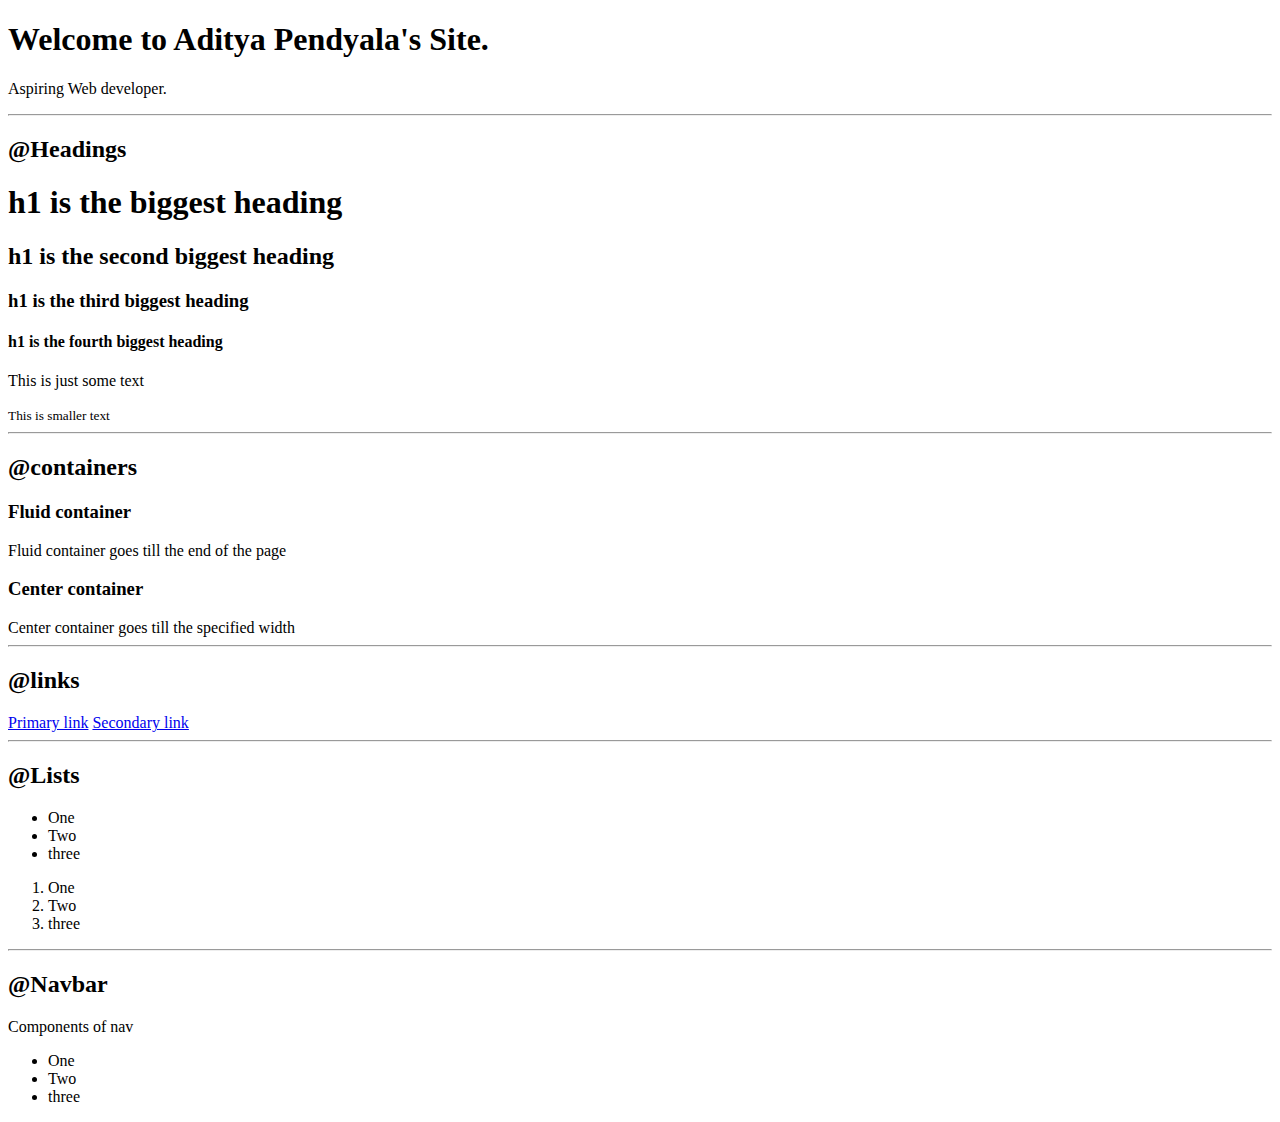
==== index.html @ 5afa1a67 "feat" ====
<!DOCTYPE html>
<html lang="en">
<head>
    <meta charset="UTF-8">
    <meta http-equiv="X-UA-Compatible" content="IE=edge">
    <meta name="viewport" content="width=device-width, initial-scale=1.0">
    <title>Aditya's Portfolio</title>
</head>
<body>
    <h1>Welcome to Aditya Pendyala's Site.
    </h1>
    <p>Aspiring Web developer.</p>
    <hr>
    <h2>@Headings</h2>

    <h1>h1 is the biggest heading</h1>
    <h2>h1 is the second biggest heading</h2>
    <h3>h1 is the third biggest heading</h3>
    <h4>h1 is the fourth biggest heading</h4>
    <p> This is just some text</p>
    <small>
        This is smaller text
    </small>
    <hr>
    <h2>@containers</h2>
    <h3>Fluid container</h3>
    <div>Fluid container goes till the end of the page</div>
    <h3>Center container</h3>
    <div>Center container goes till the specified width</div>
    <hr>
    <h2>@links</h2>
    <a href="https://www.youtube.com/watch?v=MEg-oqI9qmw">Primary link</a>
    <a href="https://www.youtube.com/watch?v=KpXsfimrkFo">Secondary link</a>
    <hr>
    <h2>@Lists</h2>
    <ul>
        <li>One</li>
        <li>Two</li>
        <li>three</li>
    </ul>
    <ol>
        <li>One</li>
        <li>Two</li>
        <li>three</li>
    </ol>
    <hr>
    <h2>@Navbar</h2>
    <nav>
    <div>Components of nav</div>
    <ul>
        <li>One</li>
        <li>Two</li>
        <li>three</li>
    </ul>
    </nav>
</body>
</html>
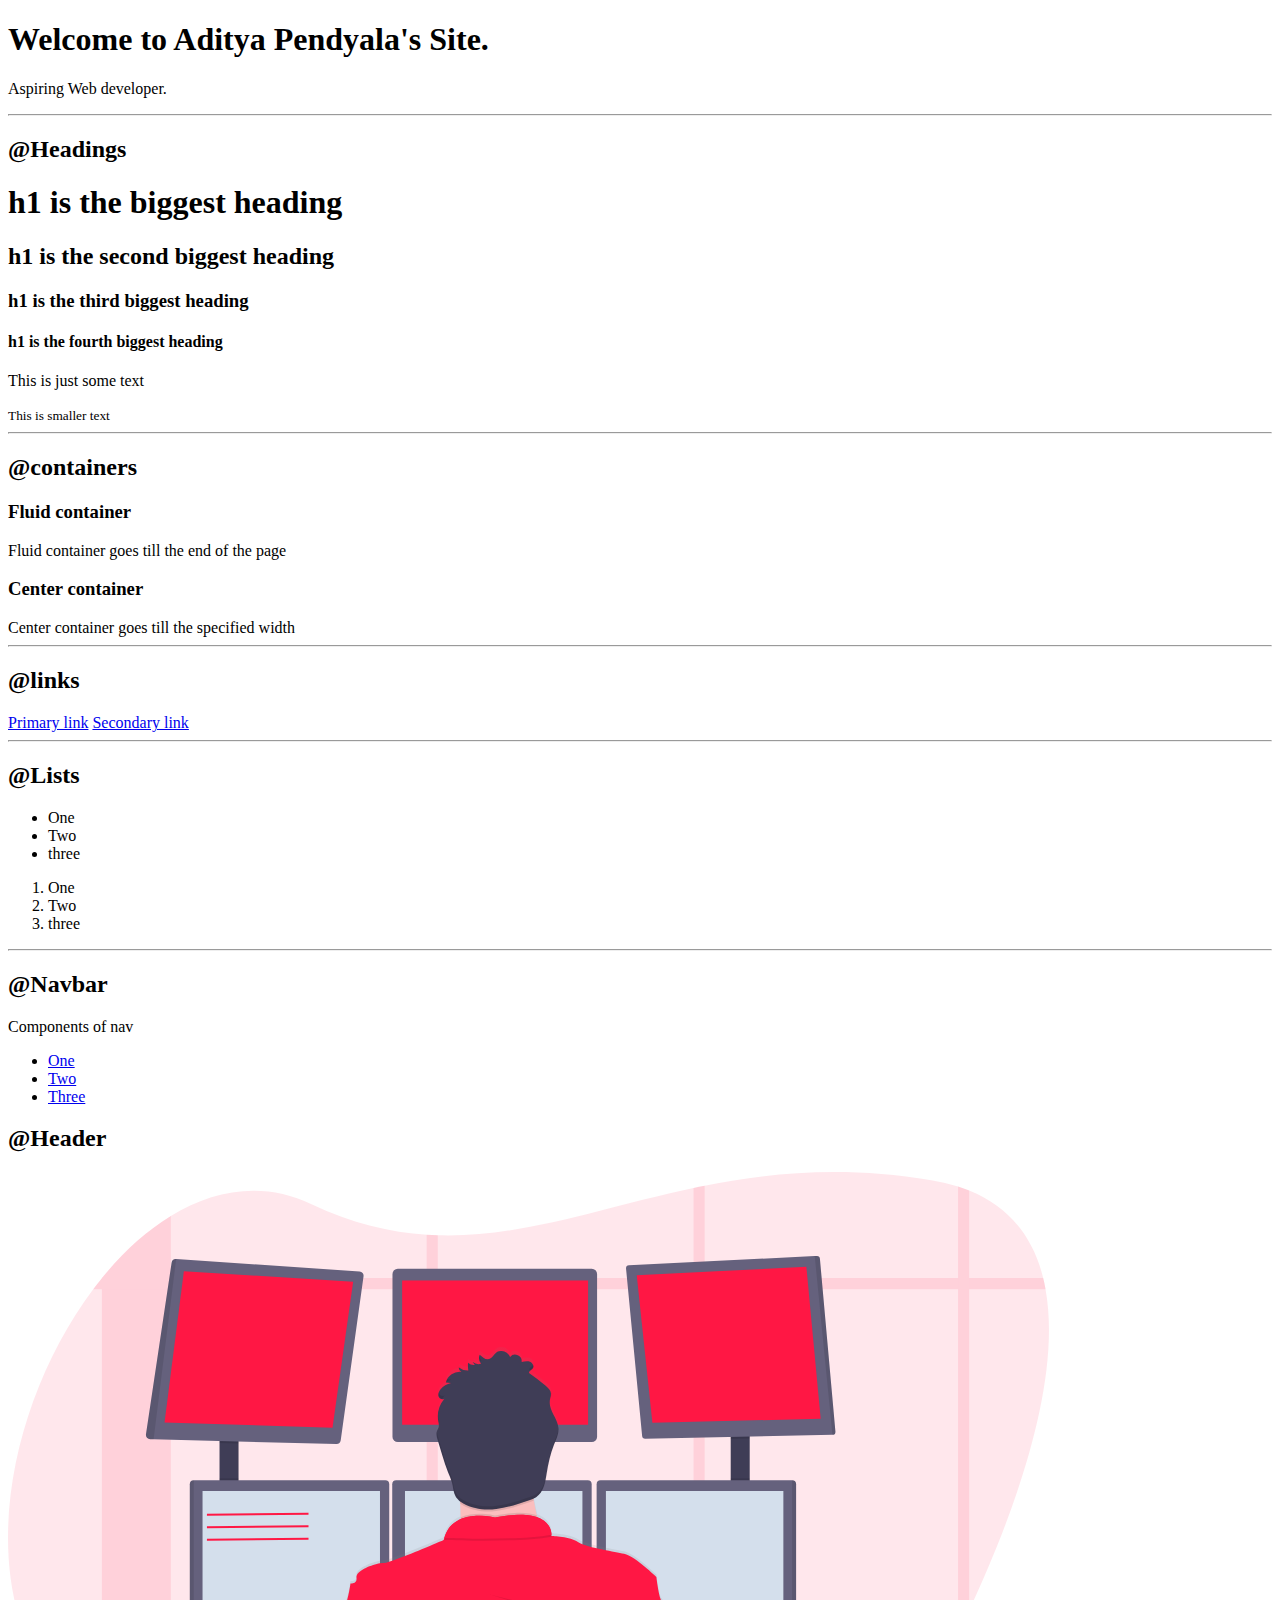
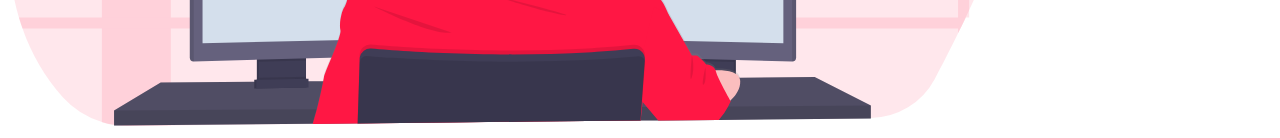
==== commit 143ebfc4: "feat" ====
--- a/index.html
+++ b/index.html
@@ -46,12 +46,16 @@
     <hr>
     <h2>@Navbar</h2>
     <nav>
-    <div>Components of nav</div>
-    <ul>
-        <li>One</li>
-        <li>Two</li>
-        <li>three</li>
-    </ul>
+     <div>Components of nav</div>
+     <ul>
+        <li><a href="/">One</a></li>
+        <li><a href="/">Two</a></li>
+        <li><a href="/">Three</a></li>
+     </ul>
     </nav>
+    <h2>@Header</h2>
+    <header>
+        <img src="images/undraw_programming_2svr.svg">
+    </header>
 </body>
 </html>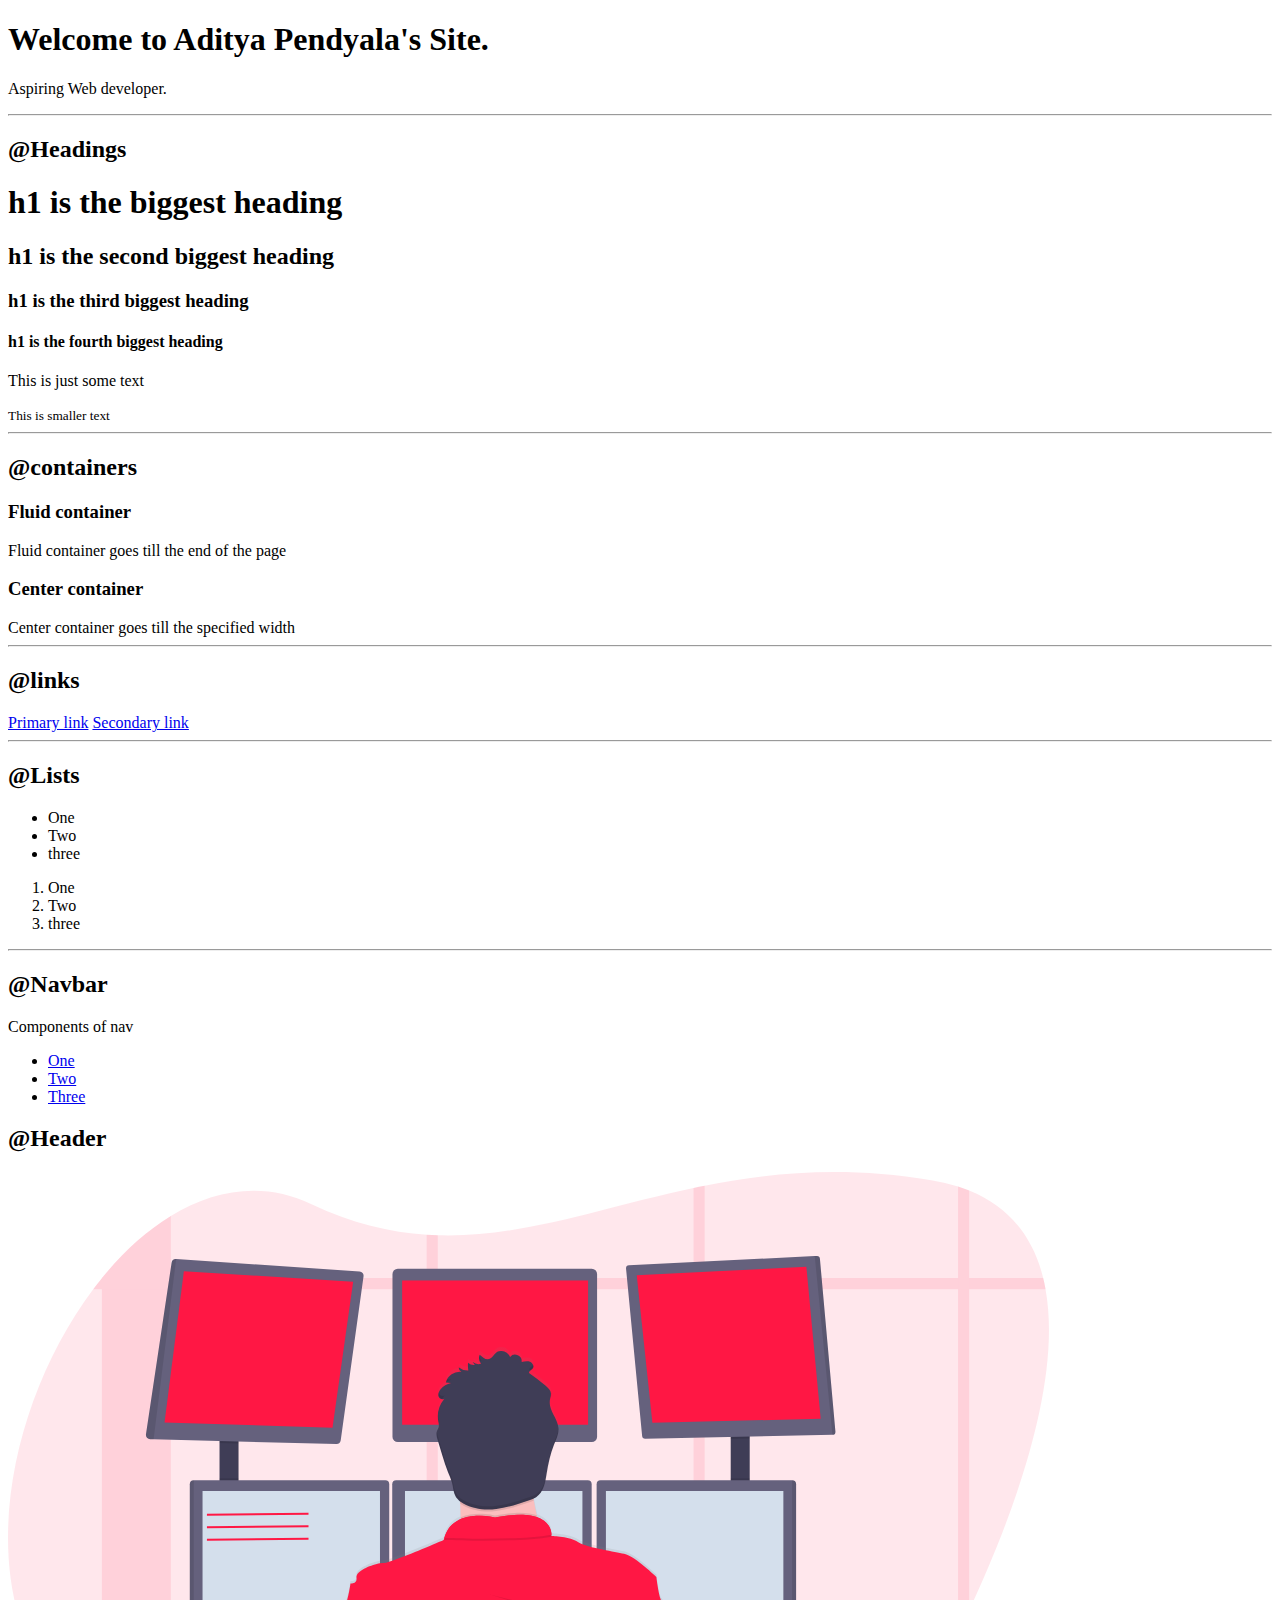
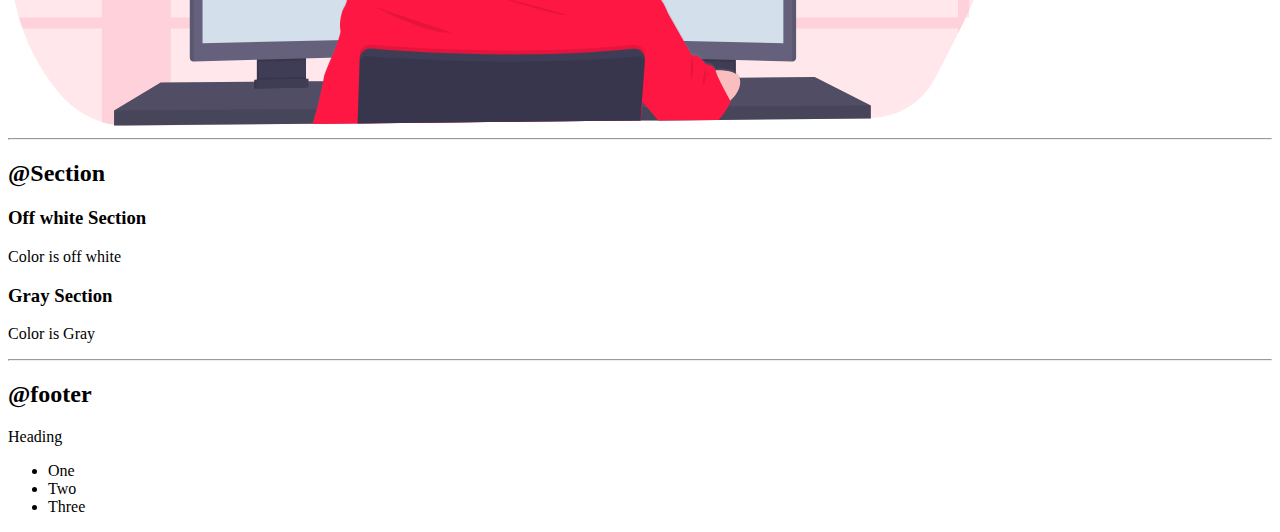
==== commit d9c51af7: "feat" ====
--- a/index.html
+++ b/index.html
@@ -1,11 +1,13 @@
 <!DOCTYPE html>
 <html lang="en">
+
 <head>
     <meta charset="UTF-8">
     <meta http-equiv="X-UA-Compatible" content="IE=edge">
     <meta name="viewport" content="width=device-width, initial-scale=1.0">
     <title>Aditya's Portfolio</title>
 </head>
+
 <body>
     <h1>Welcome to Aditya Pendyala's Site.
     </h1>
@@ -46,16 +48,37 @@
     <hr>
     <h2>@Navbar</h2>
     <nav>
-     <div>Components of nav</div>
-     <ul>
-        <li><a href="/">One</a></li>
-        <li><a href="/">Two</a></li>
-        <li><a href="/">Three</a></li>
-     </ul>
+        <div>Components of nav</div>
+        <ul>
+            <li><a href="/">One</a></li>
+            <li><a href="/">Two</a></li>
+            <li><a href="/">Three</a></li>
+        </ul>
     </nav>
     <h2>@Header</h2>
     <header>
         <img src="images/undraw_programming_2svr.svg">
     </header>
+    <hr>
+    <h2>@Section</h2>
+    <section>
+        <h3>Off white Section</h3>
+        <p>Color is off white</p>
+    </section>
+    <section>
+        <h3>Gray Section</h3>
+        <p>Color is Gray</p>
+    </section>
+    <hr>
+    <h2>@footer</h2>
+    <footer>
+        <div>Heading</div>
+        <ul>
+            <li>One</li>
+            <li>Two</li>
+            <li>Three</li>
+        </ul>
+    </footer>
 </body>
+
 </html>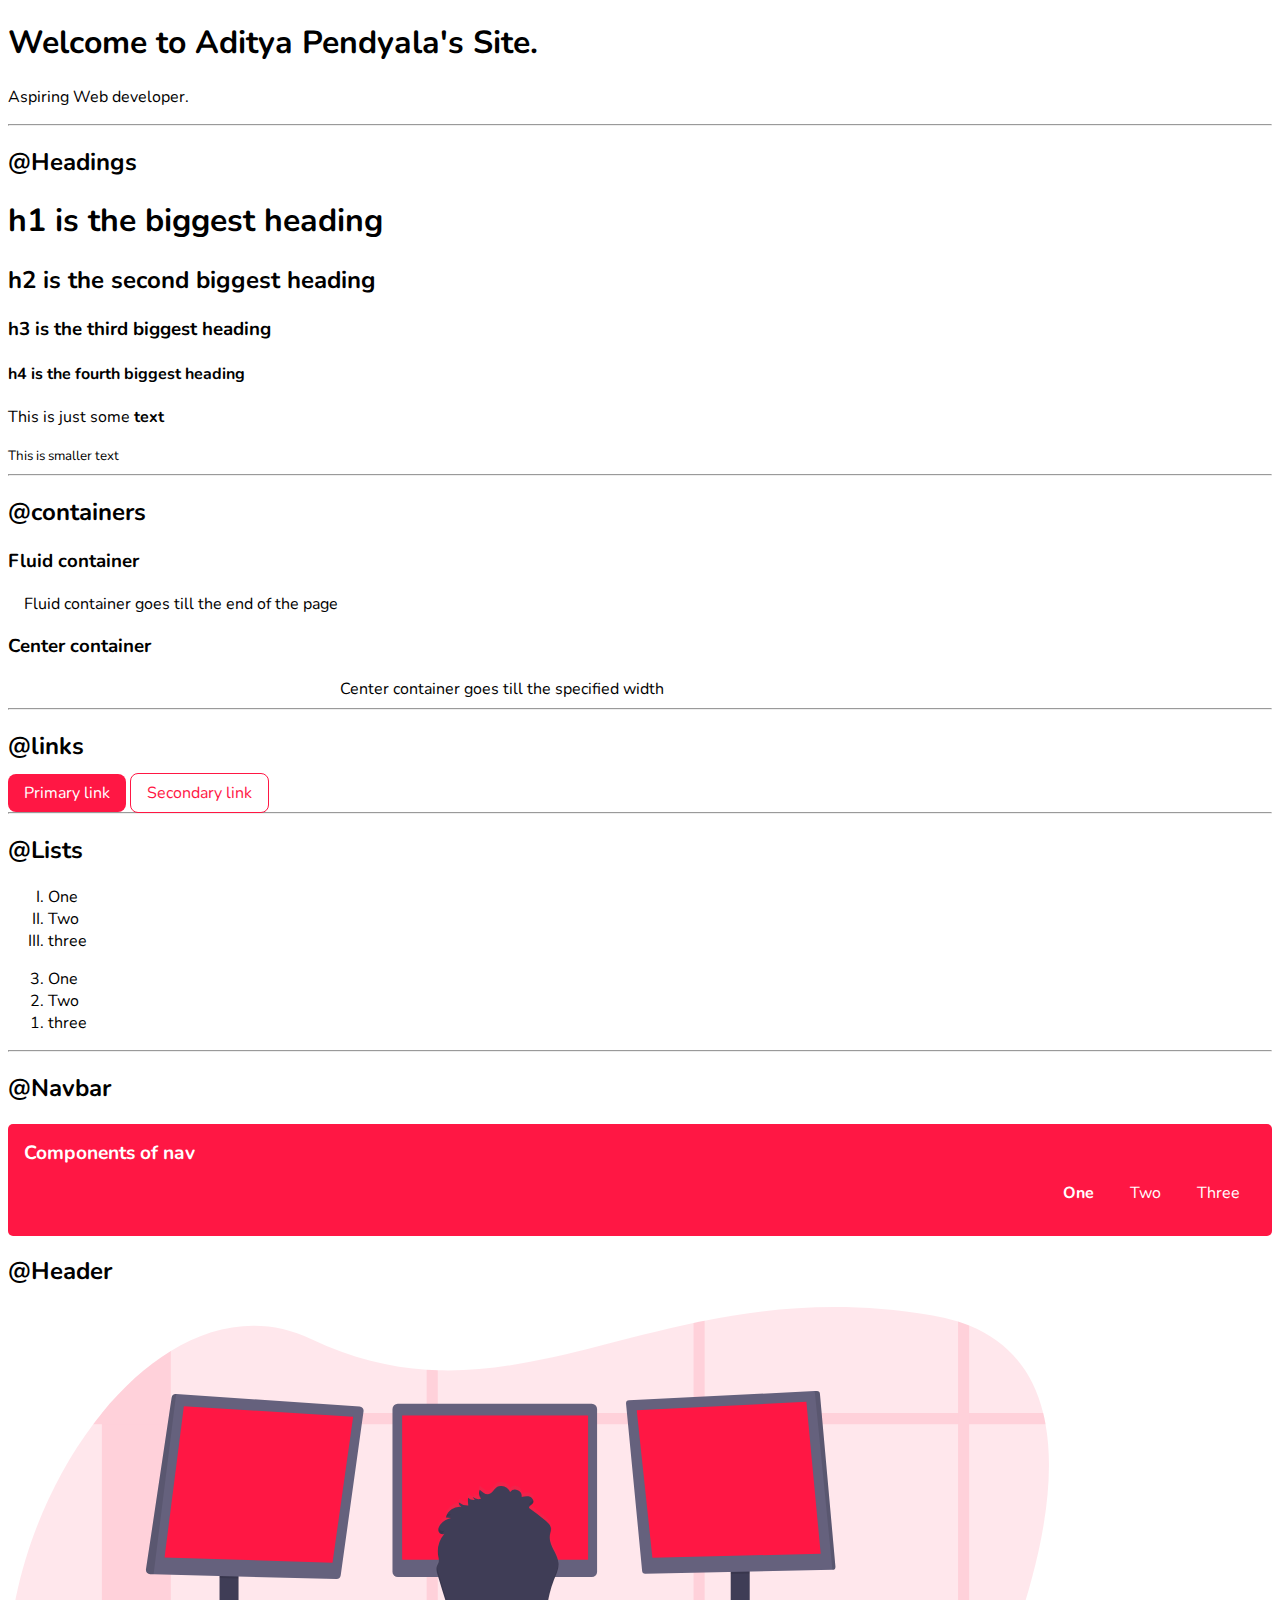
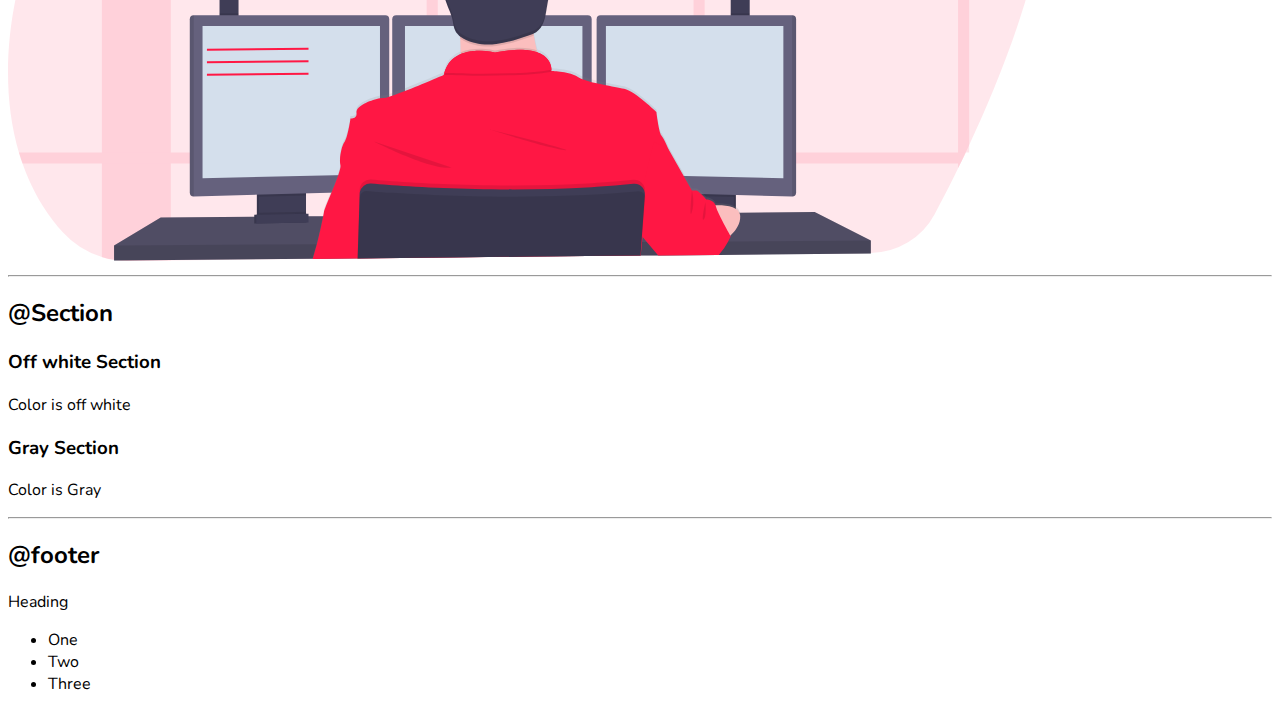
==== commit a9c4c84b: "feat" ====
--- a/index.html
+++ b/index.html
@@ -5,6 +5,7 @@
     <meta charset="UTF-8">
     <meta http-equiv="X-UA-Compatible" content="IE=edge">
     <meta name="viewport" content="width=device-width, initial-scale=1.0">
+    <link href="styles.css" rel="stylesheet"/>
     <title>Aditya's Portfolio</title>
 </head>
 
@@ -16,43 +17,43 @@
     <h2>@Headings</h2>
 
     <h1>h1 is the biggest heading</h1>
-    <h2>h1 is the second biggest heading</h2>
-    <h3>h1 is the third biggest heading</h3>
-    <h4>h1 is the fourth biggest heading</h4>
-    <p> This is just some text</p>
+    <h2>h2 is the second biggest heading</h2>
+    <h3>h3 is the third biggest heading</h3>
+    <h4>h4 is the fourth biggest heading</h4>
+    <p> This is just some <strong>text</strong></p>
     <small>
         This is smaller text
     </small>
     <hr>
     <h2>@containers</h2>
     <h3>Fluid container</h3>
-    <div>Fluid container goes till the end of the page</div>
+    <div class="container">Fluid container goes till the end of the page</div>
     <h3>Center container</h3>
-    <div>Center container goes till the specified width</div>
+    <div class="container center-container">Center container goes till the specified width</div>
     <hr>
     <h2>@links</h2>
-    <a href="https://www.youtube.com/watch?v=MEg-oqI9qmw">Primary link</a>
-    <a href="https://www.youtube.com/watch?v=KpXsfimrkFo">Secondary link</a>
+    <a class="links link-primary" href="https://www.youtube.com/watch?v=MEg-oqI9qmw">Primary link</a>
+    <a class="links link-secondary" href="https://www.youtube.com/watch?v=KpXsfimrkFo">Secondary link</a>
     <hr>
     <h2>@Lists</h2>
     <ul>
-        <li>One</li>
-        <li>Two</li>
-        <li>three</li>
+        <li class="list-type">One</li>
+        <li class="list-type">Two</li>
+        <li class="list-type">three</li>
     </ul>
-    <ol>
+    <ol reversed>
         <li>One</li>
         <li>Two</li>
         <li>three</li>
     </ol>
     <hr>
     <h2>@Navbar</h2>
-    <nav>
-        <div>Components of nav</div>
-        <ul>
-            <li><a href="/">One</a></li>
-            <li><a href="/">Two</a></li>
-            <li><a href="/">Three</a></li>
+    <nav class="navigation">
+        <div class="navbrand">Components of nav</div>
+        <ul class="list-no-bullet">
+            <li class="inline-list"><a class="links link-active" href="/">One</a></li>
+            <li class="inline-list"><a class="links" href="/">Two</a></li>
+            <li class="inline-list"><a class="links" href="/">Three</a></li>
         </ul>
     </nav>
     <h2>@Header</h2>
--- a/styles.css
+++ b/styles.css
@@ -0,0 +1,55 @@
+@import url('https://fonts.googleapis.com/css2?family=Nunito:wght@400;700&display=swap');
+:root{
+    --primary-color: #FF1744;
+}
+body{
+    font-family: 'Nunito', sans-serif;
+}
+.container{
+    padding-left: 1rem;
+    padding-right: 1rem;
+}
+.center-container{
+    max-width: 600px;
+    margin: auto;
+}
+.links{
+    text-decoration: none;
+    padding: 0.5rem 1rem;
+}
+.link-primary{
+    background-color: var(--primary-color);
+    border-radius: 0.5rem;
+    color: white;
+}
+.link-secondary{
+    border: 1px solid var(--primary-color);
+    color: var(--primary-color);
+    border-radius: 0.5rem;
+}
+.list-type{
+    list-style: upper-roman;
+}
+.list-no-bullet{
+    list-style: none;
+    text-align: right;
+}
+.inline-list{
+    display: inline;
+}
+.navigation{
+    background-color: var(--primary-color);
+    color: white;
+    border-radius: 5px;
+    padding: 1rem;
+}
+.navigation .links{
+    color: white;
+}
+.navigation .navbrand{
+    font-weight: bold;
+    font-size: 1.2rem;
+}
+.navigation .link-active{
+    font-weight: bold;
+}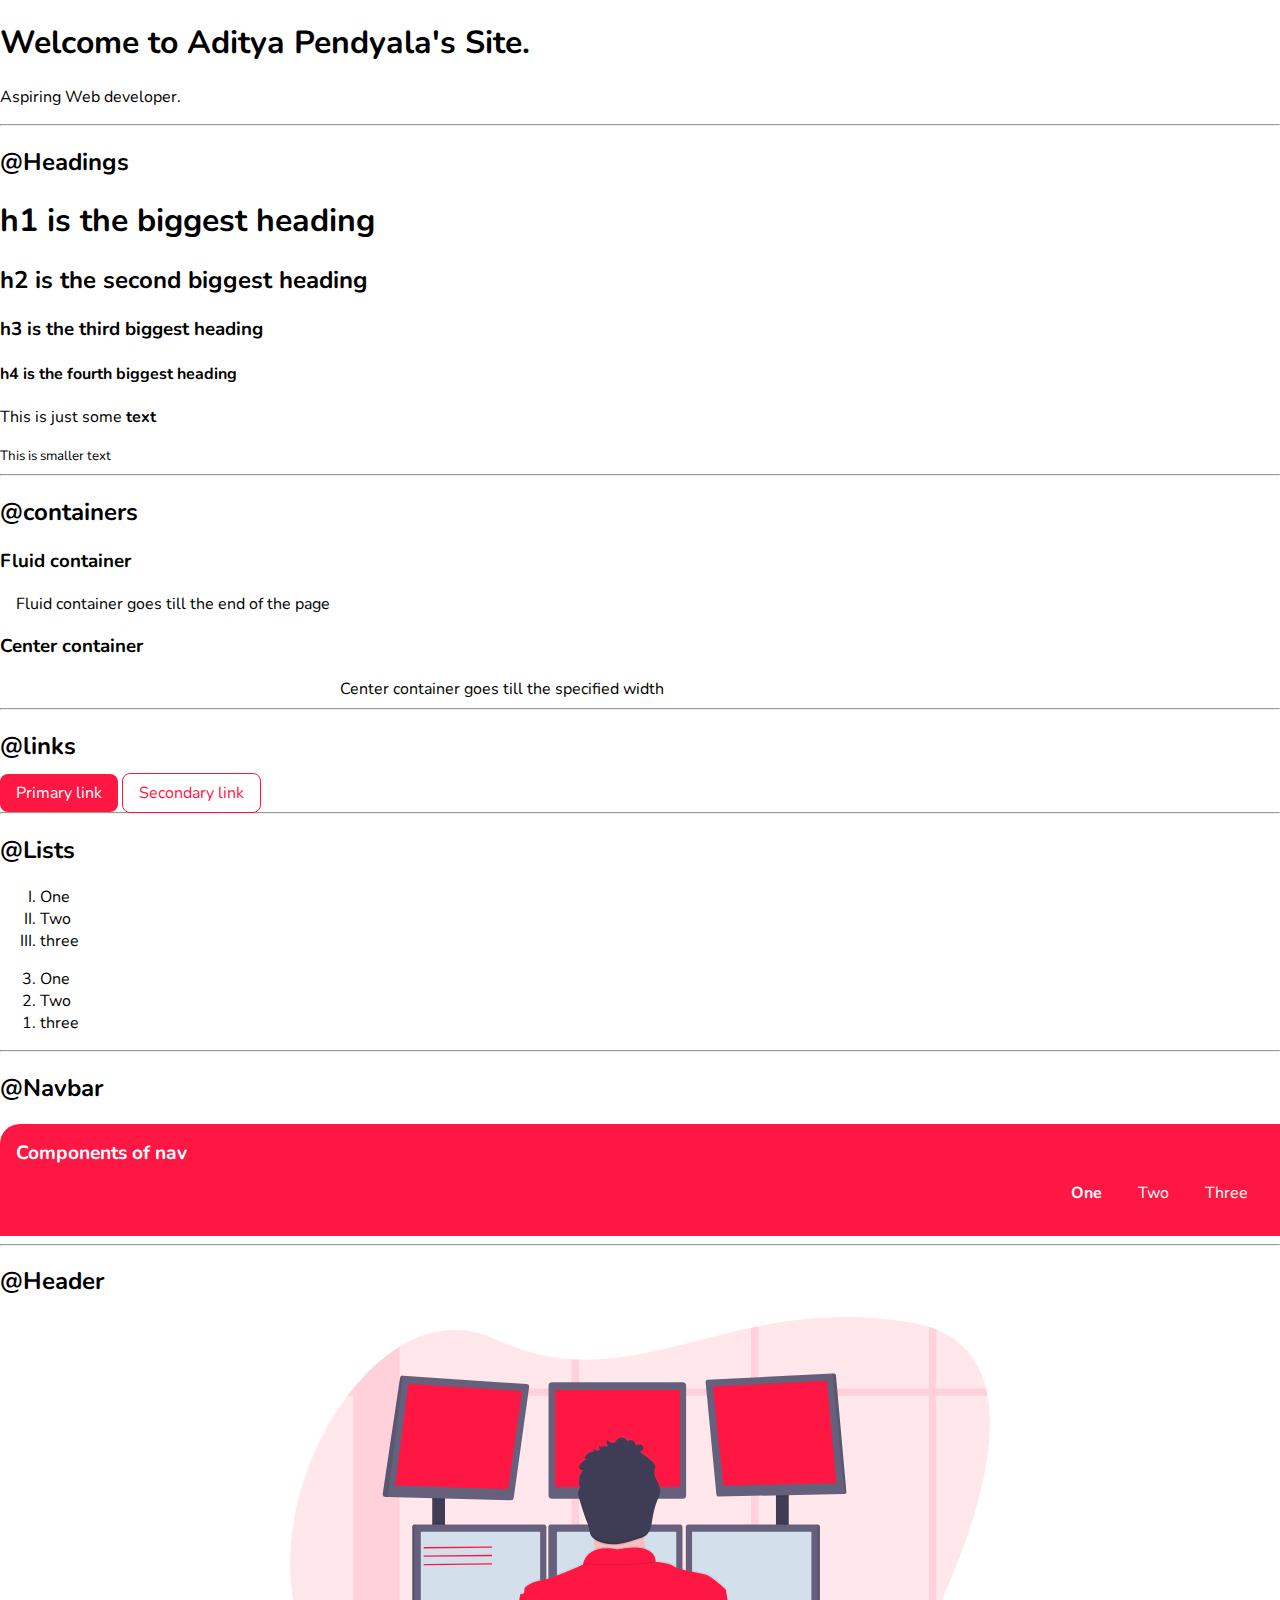
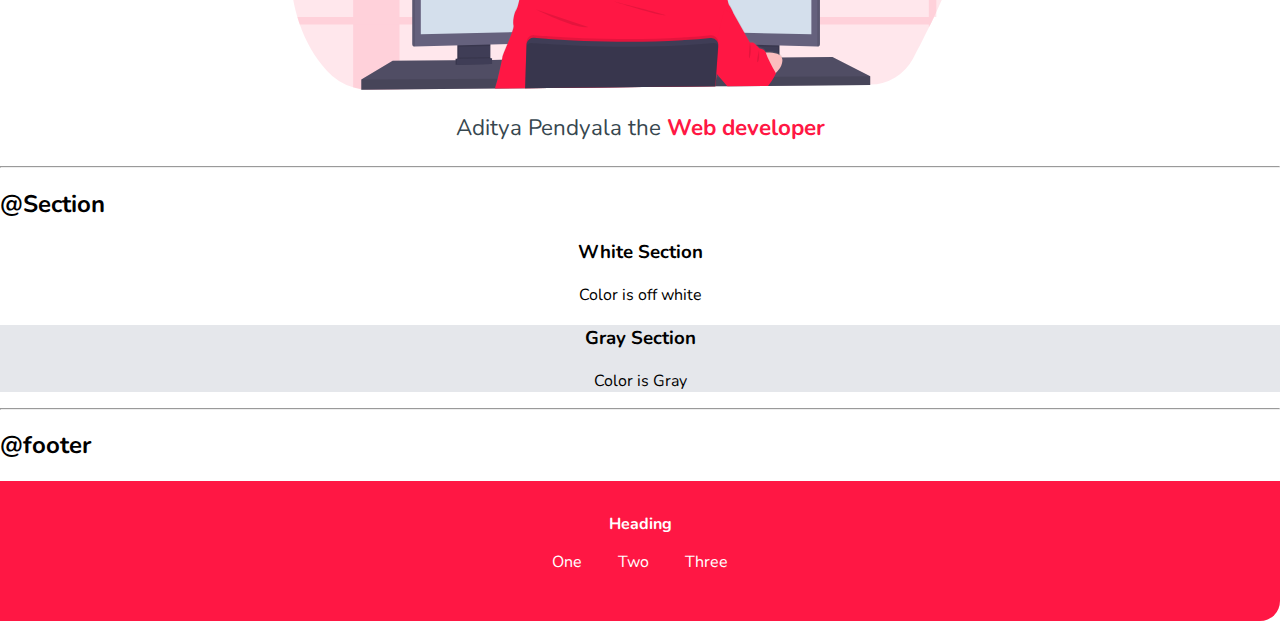
==== commit 640616a5: "feat" ====
--- a/index.html
+++ b/index.html
@@ -56,28 +56,34 @@
             <li class="inline-list"><a class="links" href="/">Three</a></li>
         </ul>
     </nav>
+    <hr>
     <h2>@Header</h2>
-    <header>
-        <img src="images/undraw_programming_2svr.svg">
+    <header class="hero">
+        <img class="hero-img" src="images/undraw_programming_2svr.svg">
+        <p class="hero-header">Aditya Pendyala the <Span class="hero-header-highlight">Web developer</Span></p>
     </header>
     <hr>
     <h2>@Section</h2>
-    <section>
-        <h3>Off white Section</h3>
+    <section class="section">
+        <div class="container center-container">
+        <h3>White Section</h3>
         <p>Color is off white</p>
+        </div>
     </section>
-    <section>
-        <h3>Gray Section</h3>
+    <section class="sectiongray">
+        <div class="container center-container">
+            <h3>Gray Section</h3>
         <p>Color is Gray</p>
+        </div>
     </section>
     <hr>
     <h2>@footer</h2>
-    <footer>
-        <div>Heading</div>
+    <footer class="footer">
+        <strong>Heading</strong>
         <ul>
-            <li>One</li>
-            <li>Two</li>
-            <li>Three</li>
+            <li class="inline-list"><a class="links" href="/">One</a></li>
+            <li class="inline-list"><a class="links" href="/">Two</a></li>
+            <li class="inline-list"><a class="links" href="/">Three</a></li>
         </ul>
     </footer>
 </body>
--- a/styles.css
+++ b/styles.css
@@ -1,9 +1,12 @@
 @import url('https://fonts.googleapis.com/css2?family=Nunito:wght@400;700&display=swap');
 :root{
     --primary-color: #FF1744;
+    --dark-grey: #37474f;
+    --offwhite: #E5E7EB;
 }
 body{
     font-family: 'Nunito', sans-serif;
+    margin: 0px;
 }
 .container{
     padding-left: 1rem;
@@ -40,7 +43,7 @@
 .navigation{
     background-color: var(--primary-color);
     color: white;
-    border-radius: 5px;
+    border-top-left-radius: 20px;
     padding: 1rem;
 }
 .navigation .links{
@@ -52,4 +55,39 @@
 }
 .navigation .link-active{
     font-weight: bold;
+}
+.hero .hero-header{
+    color: var(--dark-grey);
+    font-size: 1.4rem;
+    text-align: center;
+}
+.hero .hero-header-highlight{
+    font-weight: bold;
+    color: var(--primary-color);
+}
+.hero .hero-img{
+    max-width: 700px;
+    display: block;
+    margin: auto;
+}
+.section{
+    text-align: center;
+}
+.sectiongray{
+    text-align: center;
+    background-color: var(--offwhite);
+}
+.footer{
+    background-color: var(--primary-color);
+    color: white;
+    text-align: center;
+    padding: 2rem 1rem;
+    border-bottom-right-radius: 20px;
+}
+.footer .links{
+    color: white;
+
+}
+.footer ul{
+    padding-inline-start: 0px;
 }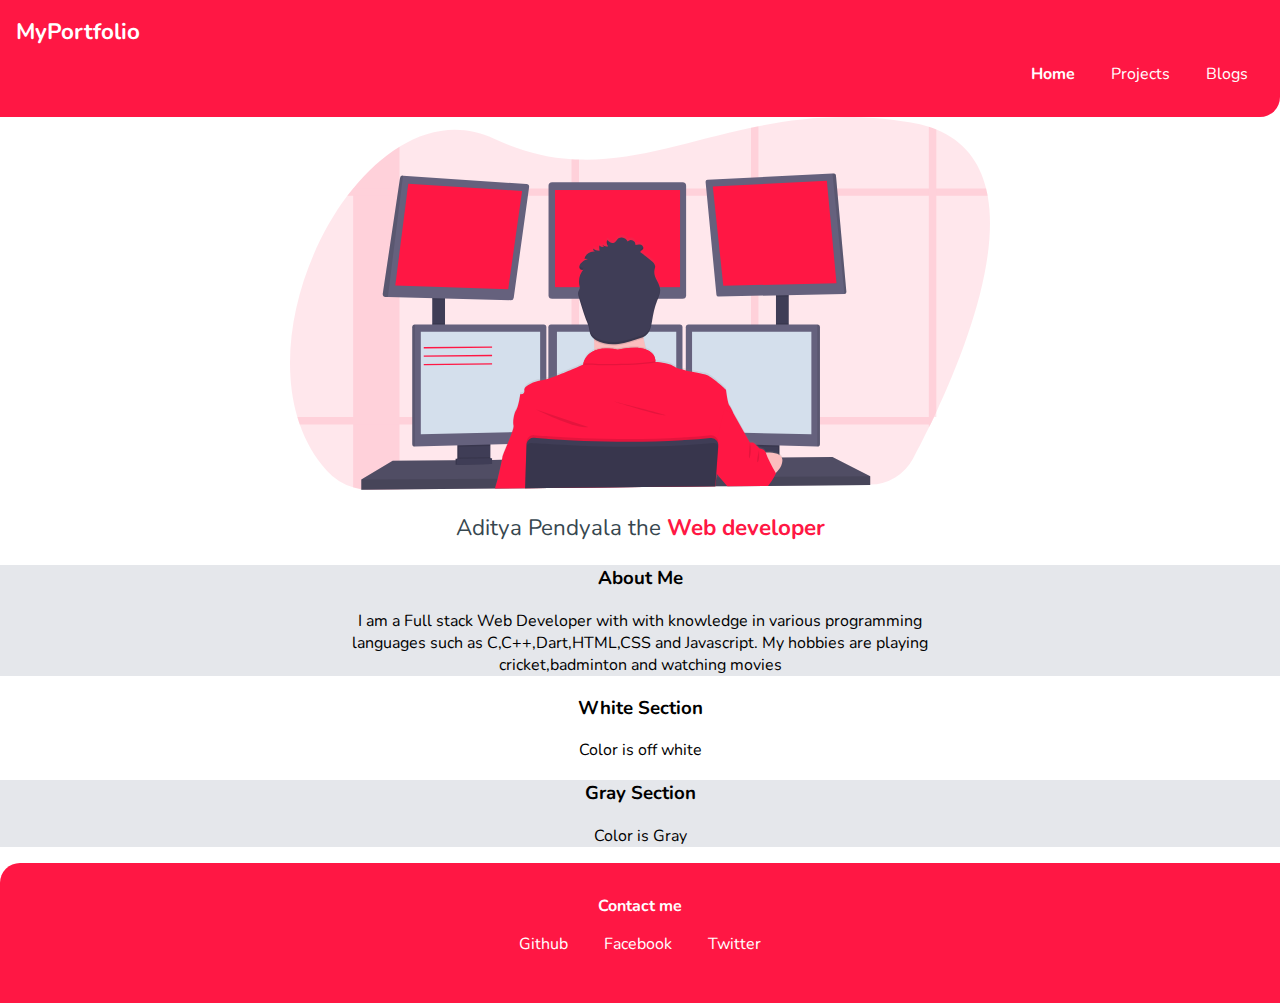
==== commit 539c5408: "feat" ====
--- a/index.html
+++ b/index.html
@@ -1,69 +1,31 @@
 <!DOCTYPE html>
 <html lang="en">
-
 <head>
     <meta charset="UTF-8">
     <meta http-equiv="X-UA-Compatible" content="IE=edge">
     <meta name="viewport" content="width=device-width, initial-scale=1.0">
     <link href="styles.css" rel="stylesheet"/>
-    <title>Aditya's Portfolio</title>
+    <title>MyPortfolio</title>
 </head>
-
 <body>
-    <h1>Welcome to Aditya Pendyala's Site.
-    </h1>
-    <p>Aspiring Web developer.</p>
-    <hr>
-    <h2>@Headings</h2>
-
-    <h1>h1 is the biggest heading</h1>
-    <h2>h2 is the second biggest heading</h2>
-    <h3>h3 is the third biggest heading</h3>
-    <h4>h4 is the fourth biggest heading</h4>
-    <p> This is just some <strong>text</strong></p>
-    <small>
-        This is smaller text
-    </small>
-    <hr>
-    <h2>@containers</h2>
-    <h3>Fluid container</h3>
-    <div class="container">Fluid container goes till the end of the page</div>
-    <h3>Center container</h3>
-    <div class="container center-container">Center container goes till the specified width</div>
-    <hr>
-    <h2>@links</h2>
-    <a class="links link-primary" href="https://www.youtube.com/watch?v=MEg-oqI9qmw">Primary link</a>
-    <a class="links link-secondary" href="https://www.youtube.com/watch?v=KpXsfimrkFo">Secondary link</a>
-    <hr>
-    <h2>@Lists</h2>
-    <ul>
-        <li class="list-type">One</li>
-        <li class="list-type">Two</li>
-        <li class="list-type">three</li>
-    </ul>
-    <ol reversed>
-        <li>One</li>
-        <li>Two</li>
-        <li>three</li>
-    </ol>
-    <hr>
-    <h2>@Navbar</h2>
     <nav class="navigation">
-        <div class="navbrand">Components of nav</div>
+        <div class="navbrand">MyPortfolio</div>
         <ul class="list-no-bullet">
-            <li class="inline-list"><a class="links link-active" href="/">One</a></li>
-            <li class="inline-list"><a class="links" href="/">Two</a></li>
-            <li class="inline-list"><a class="links" href="/">Three</a></li>
+            <li class="inline-list"><a class="links link-active" href="/">Home</a></li>
+            <li class="inline-list"><a class="links" href="/">Projects</a></li>
+            <li class="inline-list"><a class="links" href="/">Blogs</a></li>
         </ul>
     </nav>
-    <hr>
-    <h2>@Header</h2>
     <header class="hero">
         <img class="hero-img" src="images/undraw_programming_2svr.svg">
         <p class="hero-header">Aditya Pendyala the <Span class="hero-header-highlight">Web developer</Span></p>
     </header>
-    <hr>
-    <h2>@Section</h2>
+    <section class="sectiongray">
+        <div class="container center-container">
+            <h3>About Me</h3>
+        <p>I am a Full stack Web Developer with with knowledge in various programming languages such as C,C++,Dart,HTML,CSS and Javascript. My hobbies are playing cricket,badminton and watching movies </p>
+        </div>
+    </section>
     <section class="section">
         <div class="container center-container">
         <h3>White Section</h3>
@@ -76,16 +38,13 @@
         <p>Color is Gray</p>
         </div>
     </section>
-    <hr>
-    <h2>@footer</h2>
     <footer class="footer">
-        <strong>Heading</strong>
+        <strong>Contact me</strong>
         <ul>
-            <li class="inline-list"><a class="links" href="/">One</a></li>
-            <li class="inline-list"><a class="links" href="/">Two</a></li>
-            <li class="inline-list"><a class="links" href="/">Three</a></li>
+            <li class="inline-list"><a class="links" href="https://github.com/AdityaPendyala">Github</a></li>
+            <li class="inline-list"><a class="links" href="https://www.facebook.com/ditya.dpsp.3/">Facebook</a></li>
+            <li class="inline-list"><a class="links" href="https://twitter.com/AdityaPendyala2">Twitter</a></li>
         </ul>
     </footer>
 </body>
-
 </html>--- a/styles.css
+++ b/styles.css
@@ -43,7 +43,7 @@
 .navigation{
     background-color: var(--primary-color);
     color: white;
-    border-top-left-radius: 20px;
+    border-bottom-right-radius: 20px;
     padding: 1rem;
 }
 .navigation .links{
@@ -51,7 +51,7 @@
 }
 .navigation .navbrand{
     font-weight: bold;
-    font-size: 1.2rem;
+    font-size: 1.4rem;
 }
 .navigation .link-active{
     font-weight: bold;
@@ -82,7 +82,7 @@
     color: white;
     text-align: center;
     padding: 2rem 1rem;
-    border-bottom-right-radius: 20px;
+    border-top-left-radius: 20px;
 }
 .footer .links{
     color: white;
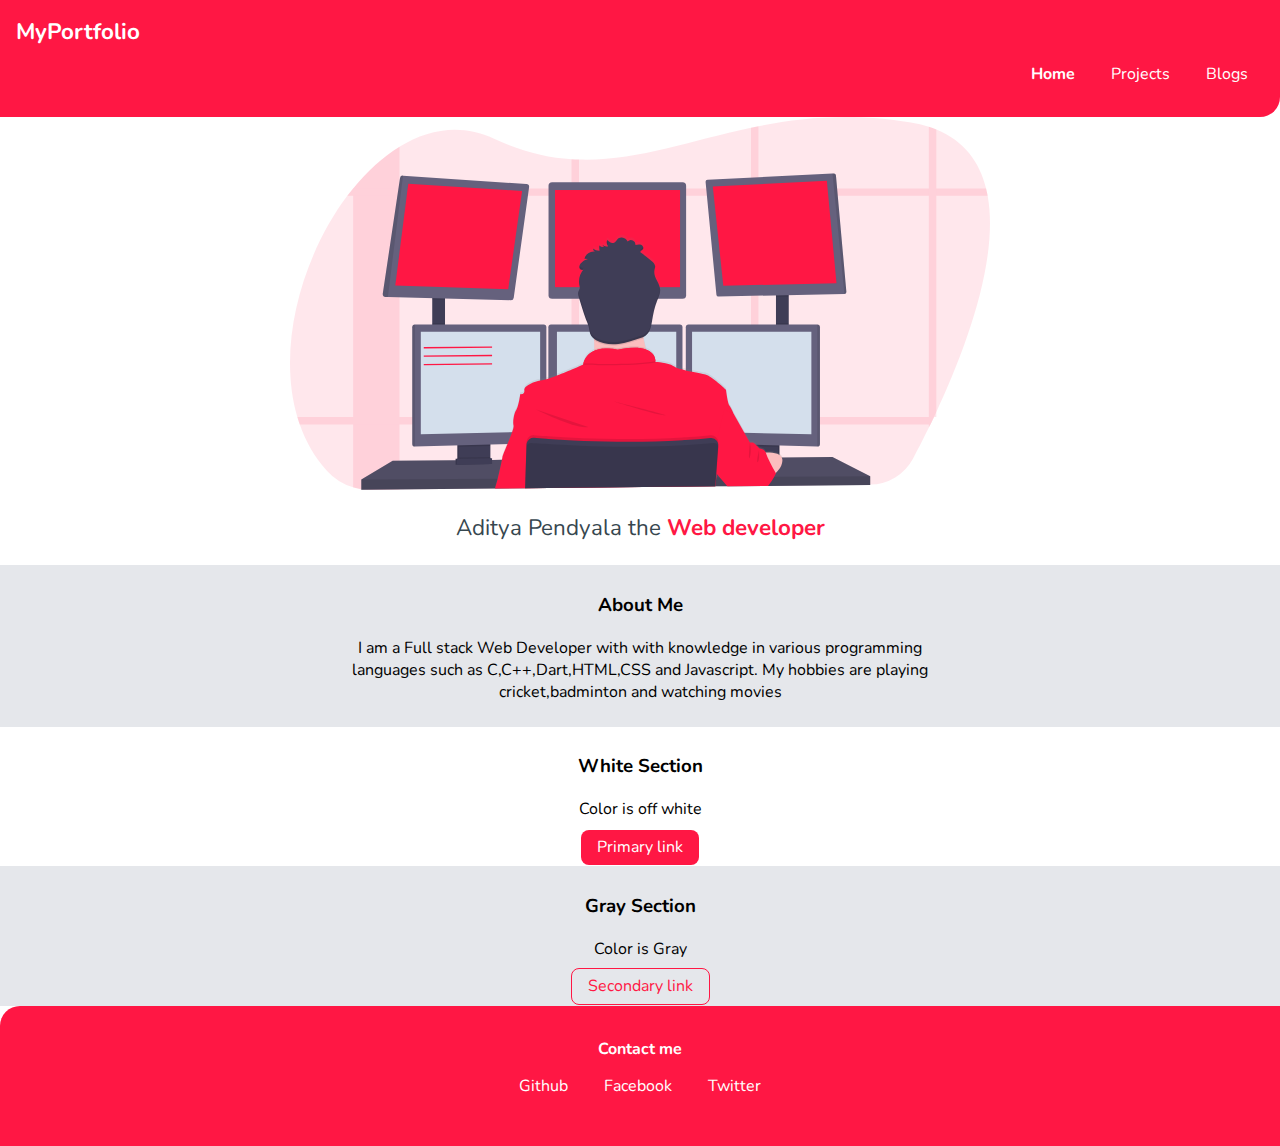
==== commit b38b218a: "feat" ====
--- a/index.html
+++ b/index.html
@@ -12,8 +12,8 @@
         <div class="navbrand">MyPortfolio</div>
         <ul class="list-no-bullet">
             <li class="inline-list"><a class="links link-active" href="/">Home</a></li>
-            <li class="inline-list"><a class="links" href="/">Projects</a></li>
-            <li class="inline-list"><a class="links" href="/">Blogs</a></li>
+            <li class="inline-list"><a class="links" href="/lib/projects.html">Projects</a></li>
+            <li class="inline-list"><a class="links" href="/lib/Blogs.html">Blogs</a></li>
         </ul>
     </nav>
     <header class="hero">
@@ -26,18 +26,22 @@
         <p>I am a Full stack Web Developer with with knowledge in various programming languages such as C,C++,Dart,HTML,CSS and Javascript. My hobbies are playing cricket,badminton and watching movies </p>
         </div>
     </section>
+    
     <section class="section">
         <div class="container center-container">
         <h3>White Section</h3>
         <p>Color is off white</p>
+        <a class="links link-primary" href="https://www.youtube.com/watch?v=MEg-oqI9qmw">Primary link</a>
         </div>
     </section>
     <section class="sectiongray">
         <div class="container center-container">
             <h3>Gray Section</h3>
         <p>Color is Gray</p>
+        <a class="links link-secondary" href="https://www.youtube.com/watch?v=KpXsfimrkFo">Secondary link</a>
         </div>
     </section>
+    
     <footer class="footer">
         <strong>Contact me</strong>
         <ul>
--- a/styles.css
+++ b/styles.css
@@ -18,7 +18,7 @@
 }
 .links{
     text-decoration: none;
-    padding: 0.5rem 1rem;
+    padding: 0.4rem 1rem;
 }
 .link-primary{
     background-color: var(--primary-color);
@@ -72,10 +72,12 @@
 }
 .section{
     text-align: center;
+    padding: 0.5rem 0rem;
 }
 .sectiongray{
     text-align: center;
     background-color: var(--offwhite);
+    padding: 0.5rem 0rem;
 }
 .footer{
     background-color: var(--primary-color);
@@ -90,4 +92,8 @@
 }
 .footer ul{
     padding-inline-start: 0px;
+}
+.margin{
+    padding-top: 1rem;
+    
 }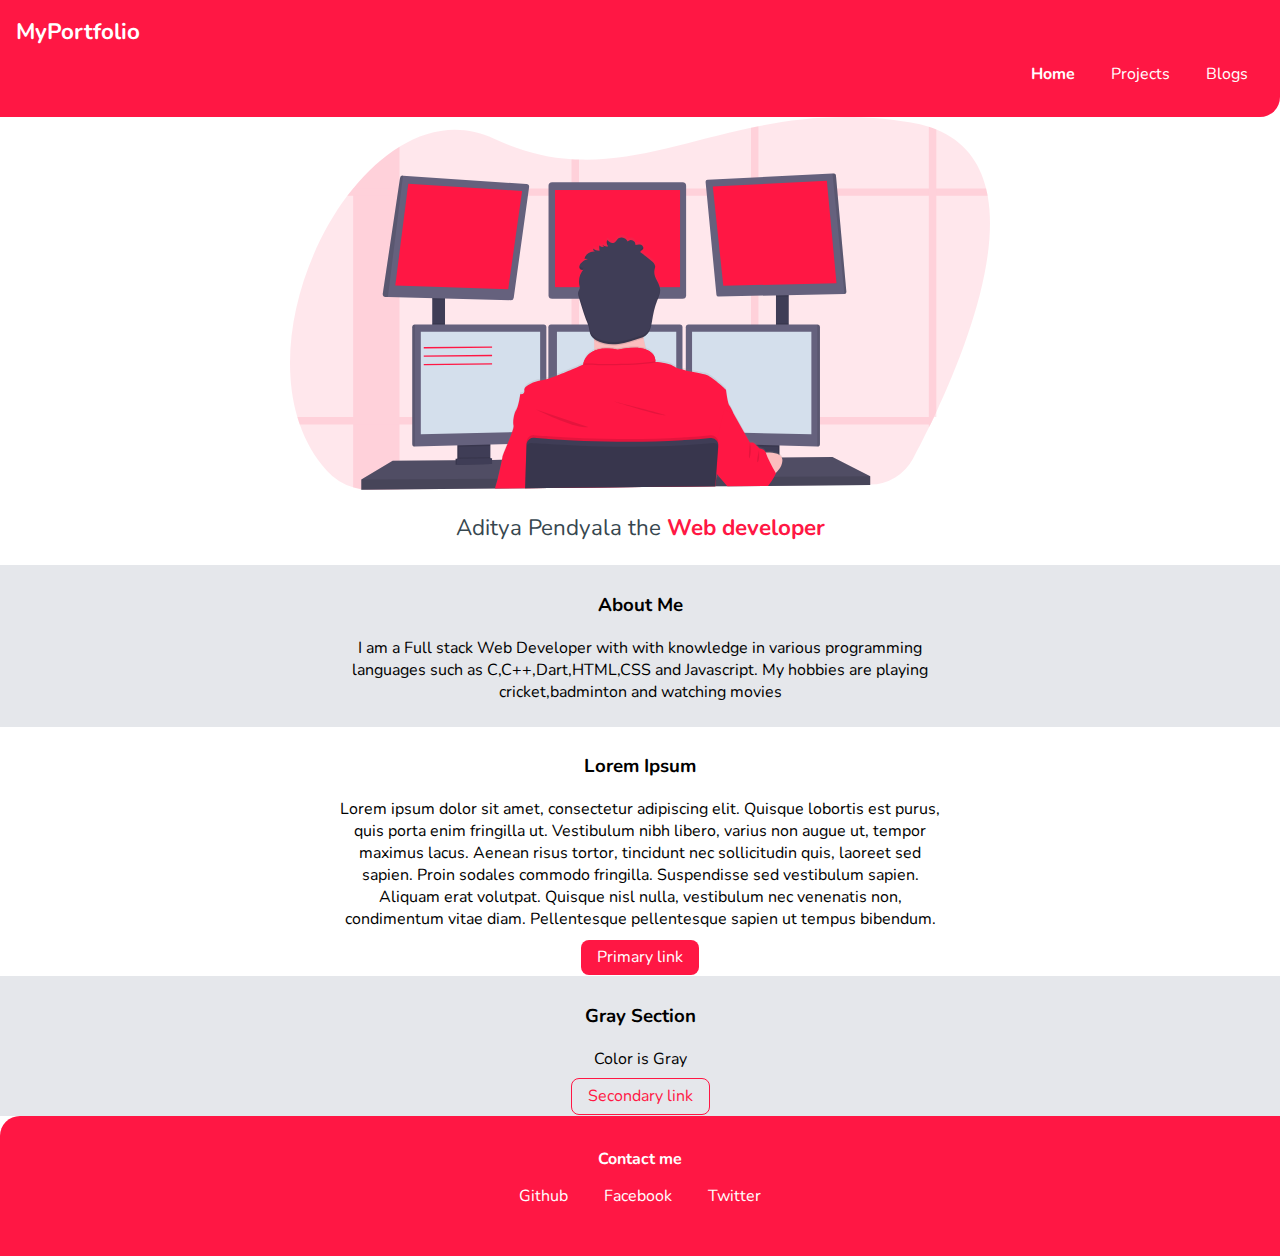
==== commit baf219f7: "feat" ====
--- a/index.html
+++ b/index.html
@@ -29,8 +29,8 @@
     
     <section class="section">
         <div class="container center-container">
-        <h3>White Section</h3>
-        <p>Color is off white</p>
+        <h3>Lorem Ipsum</h3>
+        <p>Lorem ipsum dolor sit amet, consectetur adipiscing elit. Quisque lobortis est purus, quis porta enim fringilla ut. Vestibulum nibh libero, varius non augue ut, tempor maximus lacus. Aenean risus tortor, tincidunt nec sollicitudin quis, laoreet sed sapien. Proin sodales commodo fringilla. Suspendisse sed vestibulum sapien. Aliquam erat volutpat. Quisque nisl nulla, vestibulum nec venenatis non, condimentum vitae diam. Pellentesque pellentesque sapien ut tempus bibendum.</p>
         <a class="links link-primary" href="https://www.youtube.com/watch?v=MEg-oqI9qmw">Primary link</a>
         </div>
     </section>
